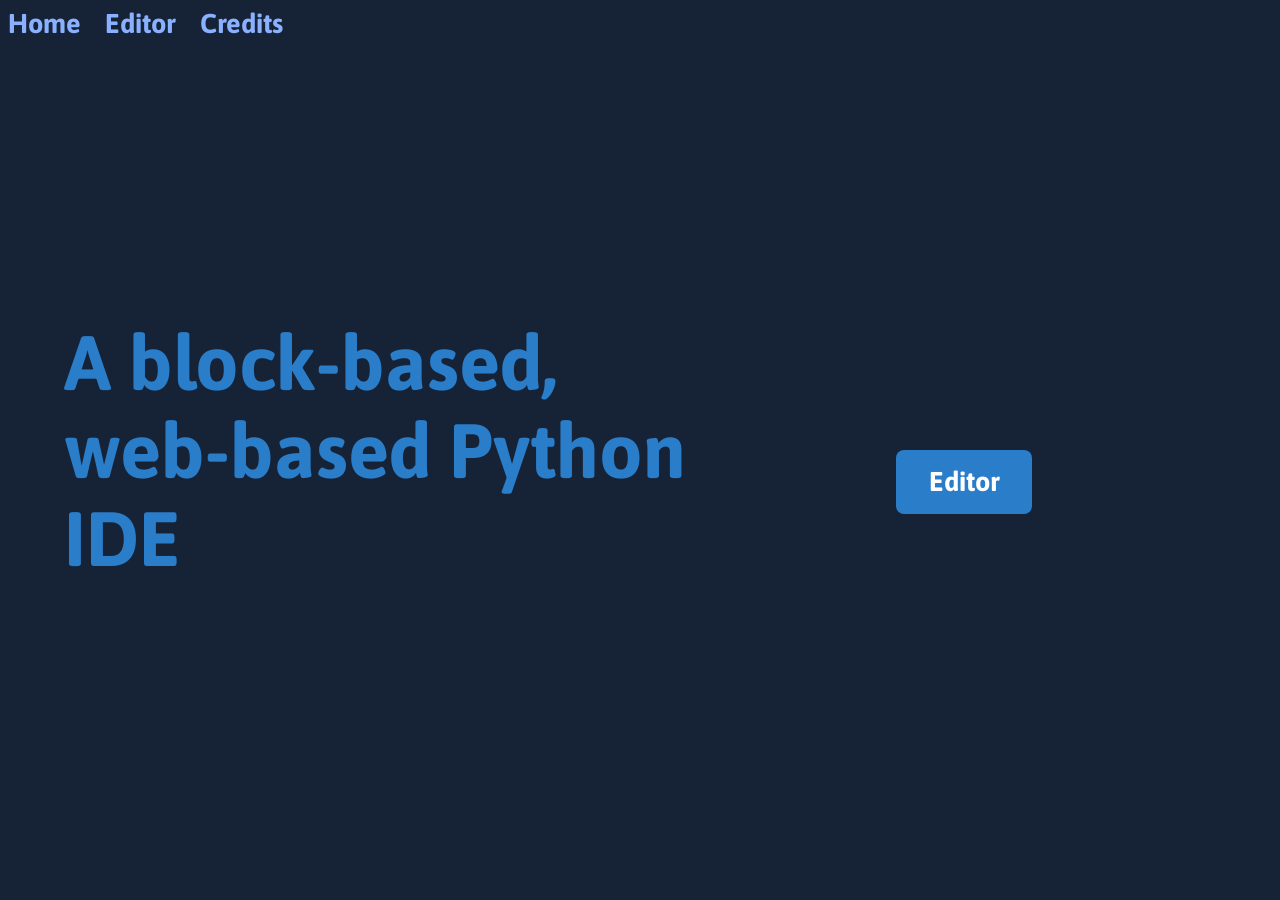
==== index.html @ ed747151 "Update index.html" ====
<!DOCTYPE HTML>
<html lang="en">
<head>
  <meta charset="UTF-8">
  <meta name="viewport" content="width=device-width, initial-scale=1.0">
  <title>PyBlocks</title>

  <link rel="stylesheet" href="style.css">
</head>
<body>
  <div class="spacer">
    <a href="/">Home</a>
    <a href="editor/">Editor</a>
    <a href="credits/">Credits</a>
  </div>
  <h1>A block-based, web-based Python IDE</h1>
  <a href="editor/" class="btn" style="--x: 70%; --y: 50%;">Editor</a>
</body>
---- style.css ----
@import url('https://fonts.googleapis.com/css2?family=Asap');

body {
  background-color: #162236
}

h1 {
  margin: 0;  
  font-family: 'Asap';
  position: absolute;
  top: 50%;
  left: 30%;
  transform: translate(-50%, -50%);
  text-align: left;
  max-width: 40rem;
  font-size: clamp(2.5rem, 6vw, 5rem);
  font-weight: 700;
  color: #2a7dc9;
}

h2 {
  font-family: 'Asap';
  font-weight: 700;
  font-size: clamp(1.8rem, 4vw, 3rem);
  color: #2a7dc9;
}

p {
  font-family: 'Asap';
  font-weight: 700;
  font-size: clamp(1.1rem, 1.5vw + 0.5rem, 1.8rem);
  color: #ffffff;
}

.btn {
  position: absolute;
  left: var(--x);
  top: var(--y);
  transform: translate(-50%, -50%)
  display: inline-block;
  font-family: 'Asap', sans-serif;
  font-weight: 700;
  font-size: clamp(1.1rem, 1.5vw + 0.5rem, 1.8rem);
  padding: 0.6em 1.2em;
  border-radius: 0.5rem;
  background-color: #2a7dc9;
  color: #ffffff;
  text-decoration: none;
  transition: background-color 0.2s ease;
}

.btn:hover {
  background-color: #1e5c99;
}

a {
  font-family: 'Asap';
  color: #8ab1ff;
  text-decoration: none;
  font-weight: 700;
  font-size: clamp(1.1rem, 1.5vw + 0.5rem, 1.8rem);
}

a:hover {
  background-color: #ffffff;
}

.spacer {
  display: inline-flex;
  gap: 1.5rem;
}
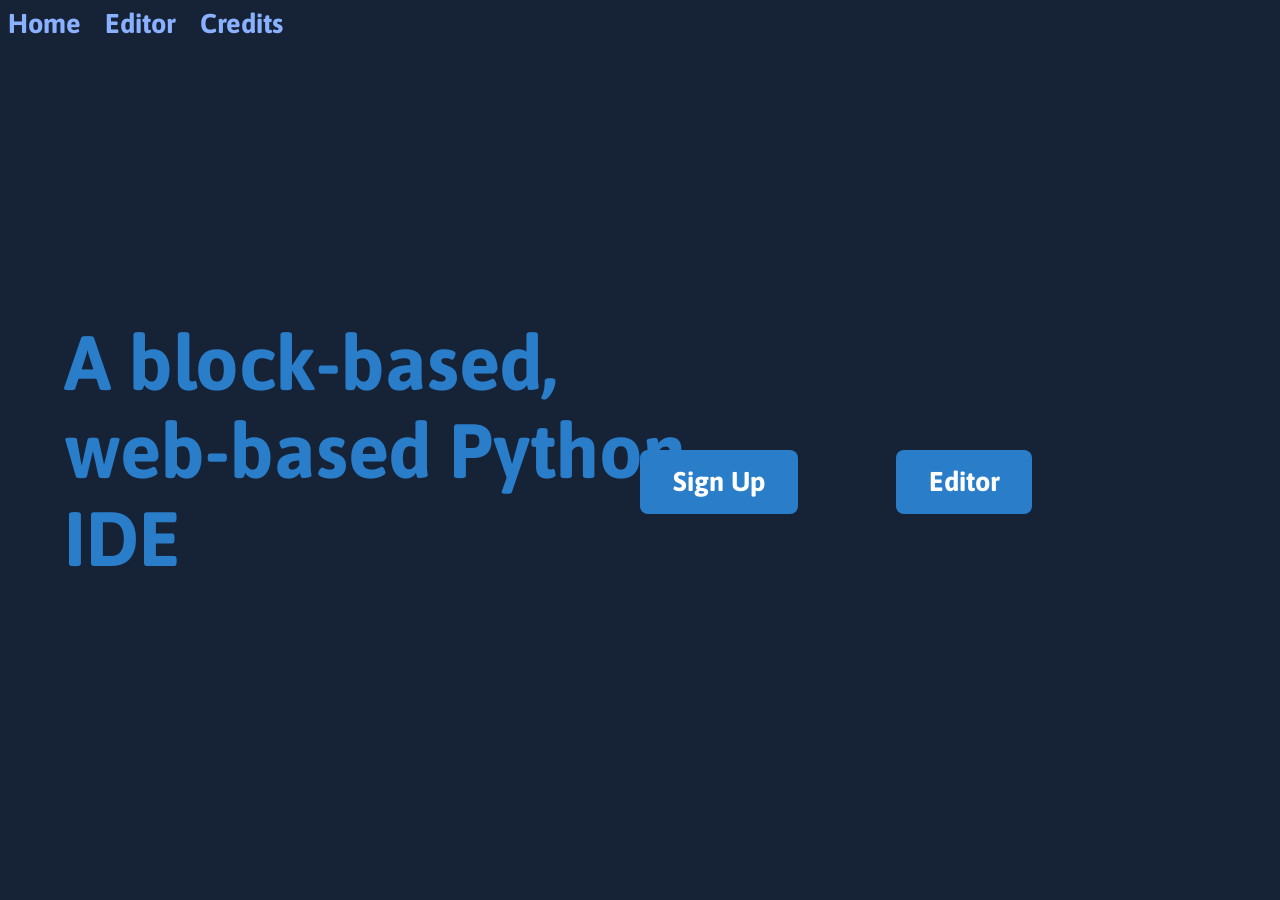
==== commit 7e710be8: "Update index.html" ====
--- a/index.html
+++ b/index.html
@@ -9,10 +9,11 @@
 </head>
 <body>
   <div class="spacer">
-    <a href="/">Home</a>
+    <a href="/pyblocks">Home</a>
     <a href="editor/">Editor</a>
     <a href="credits/">Credits</a>
   </div>
   <h1>A block-based, web-based Python IDE</h1>
+  <a href="signup/" class="btn" style="--x: 50%; --y: 50%;">Sign Up</a>
   <a href="editor/" class="btn" style="--x: 70%; --y: 50%;">Editor</a>
 </body>
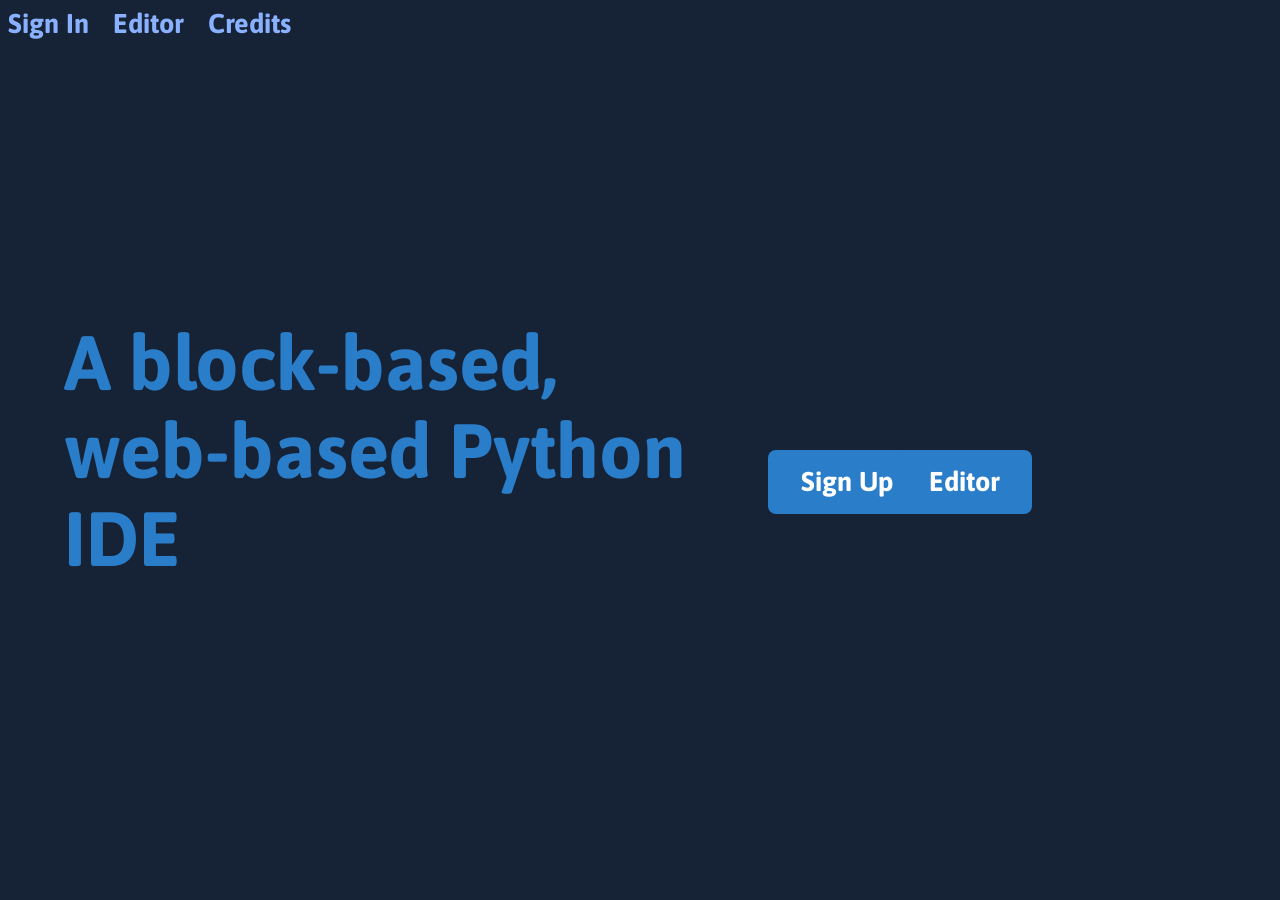
==== commit cfb7ff32: "Update index.html" ====
--- a/index.html
+++ b/index.html
@@ -9,11 +9,11 @@
 </head>
 <body>
   <div class="spacer">
-    <a href="/pyblocks">Home</a>
+    <a href="signin/">Sign In</a>
     <a href="editor/">Editor</a>
     <a href="credits/">Credits</a>
   </div>
   <h1>A block-based, web-based Python IDE</h1>
-  <a href="signup/" class="btn" style="--x: 50%; --y: 50%;">Sign Up</a>
+  <a href="signup/" class="btn" style="--x: 60%; --y: 50%;">Sign Up</a>
   <a href="editor/" class="btn" style="--x: 70%; --y: 50%;">Editor</a>
 </body>
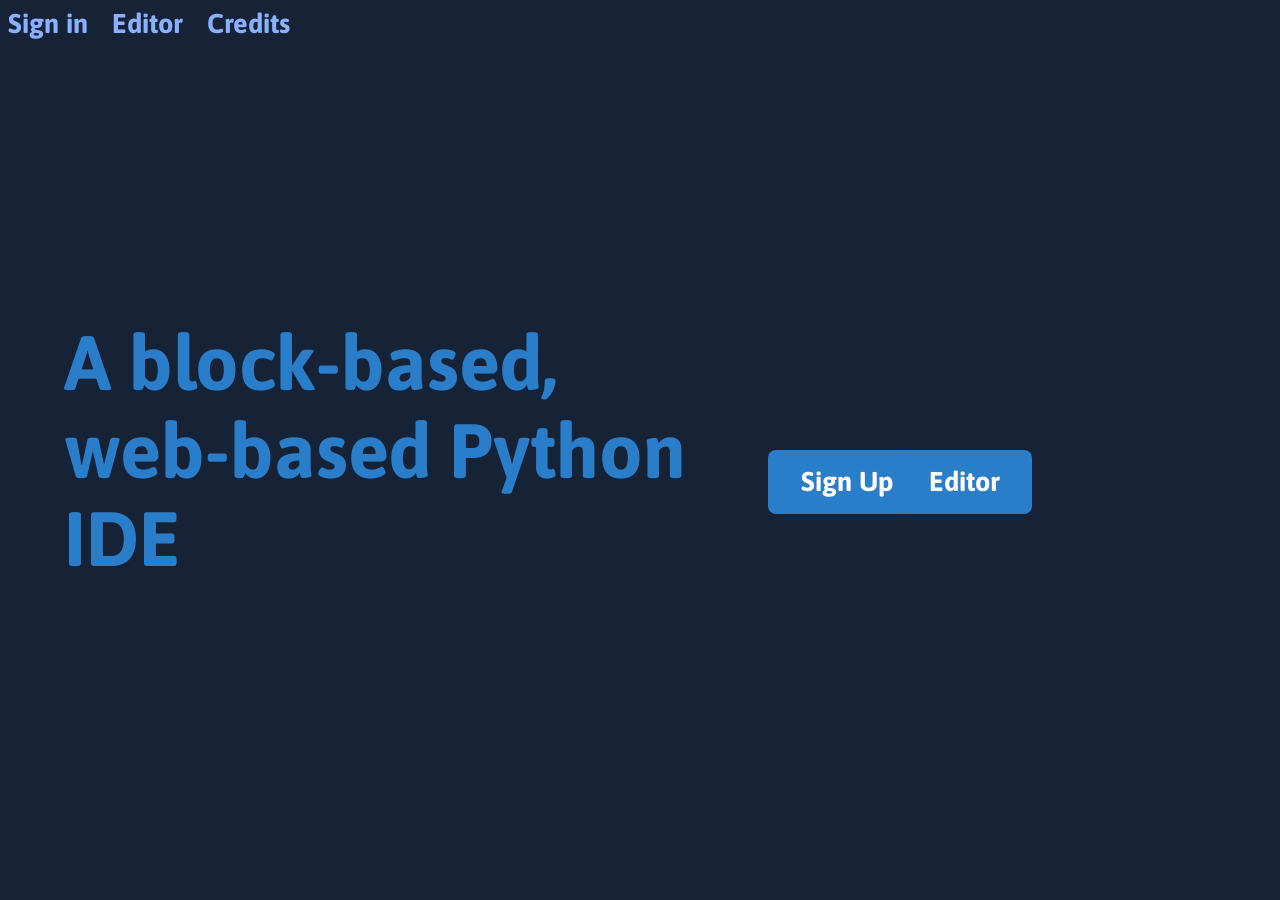
==== commit d2e4c113: "Update index.html" ====
--- a/index.html
+++ b/index.html
@@ -9,7 +9,7 @@
 </head>
 <body>
   <div class="spacer">
-    <a href="signin/">Sign In</a>
+    <a href="signin/">Sign in</a>
     <a href="editor/">Editor</a>
     <a href="credits/">Credits</a>
   </div>
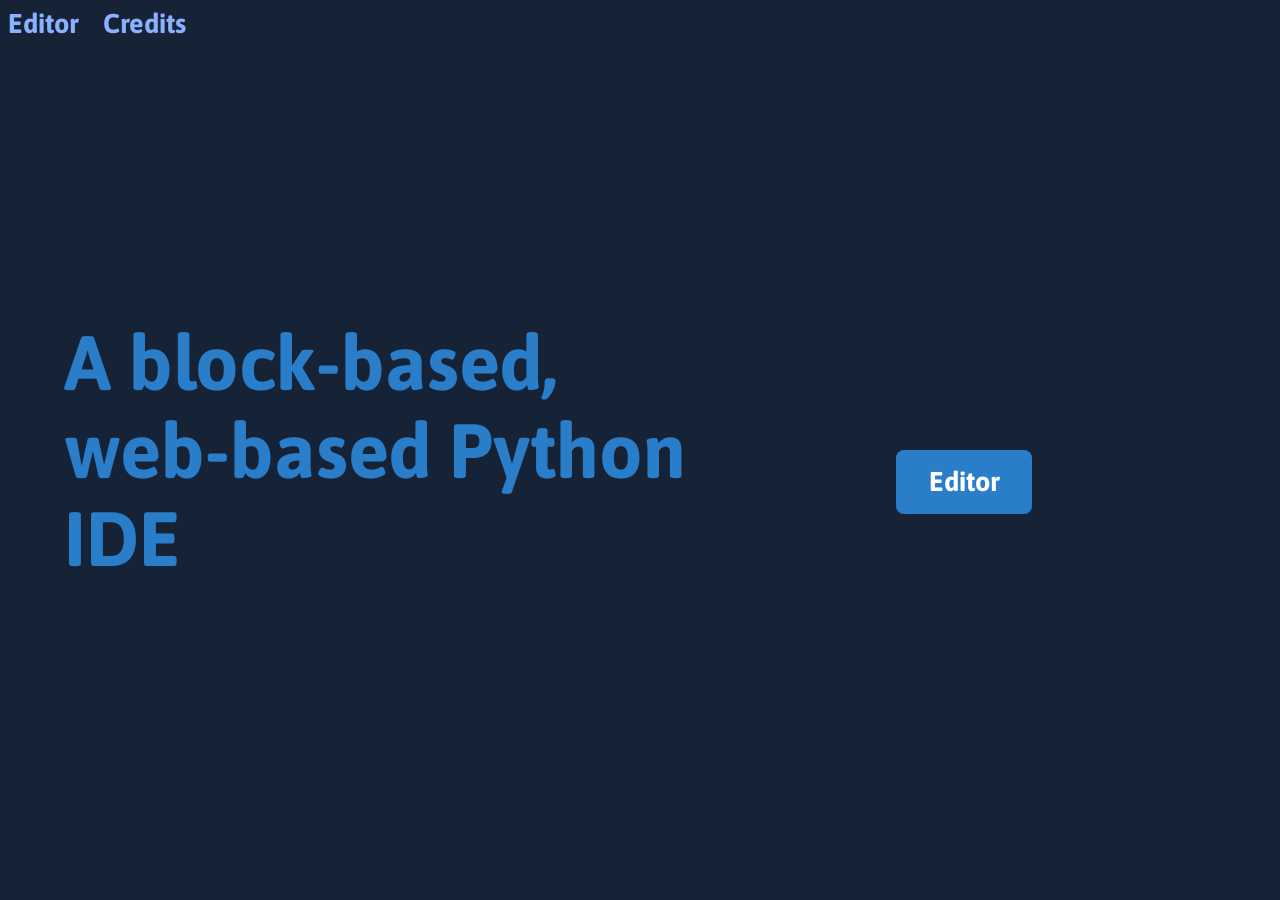
==== commit b67159d7: "Update index.html Removed 'Sign in' and 'Sign Up' links from the homepage." ====
--- a/index.html
+++ b/index.html
@@ -9,11 +9,9 @@
 </head>
 <body>
   <div class="spacer">
-    <a href="signin/">Sign in</a>
     <a href="editor/">Editor</a>
     <a href="credits/">Credits</a>
   </div>
   <h1>A block-based, web-based Python IDE</h1>
-  <a href="signup/" class="btn" style="--x: 60%; --y: 50%;">Sign Up</a>
   <a href="editor/" class="btn" style="--x: 70%; --y: 50%;">Editor</a>
 </body>
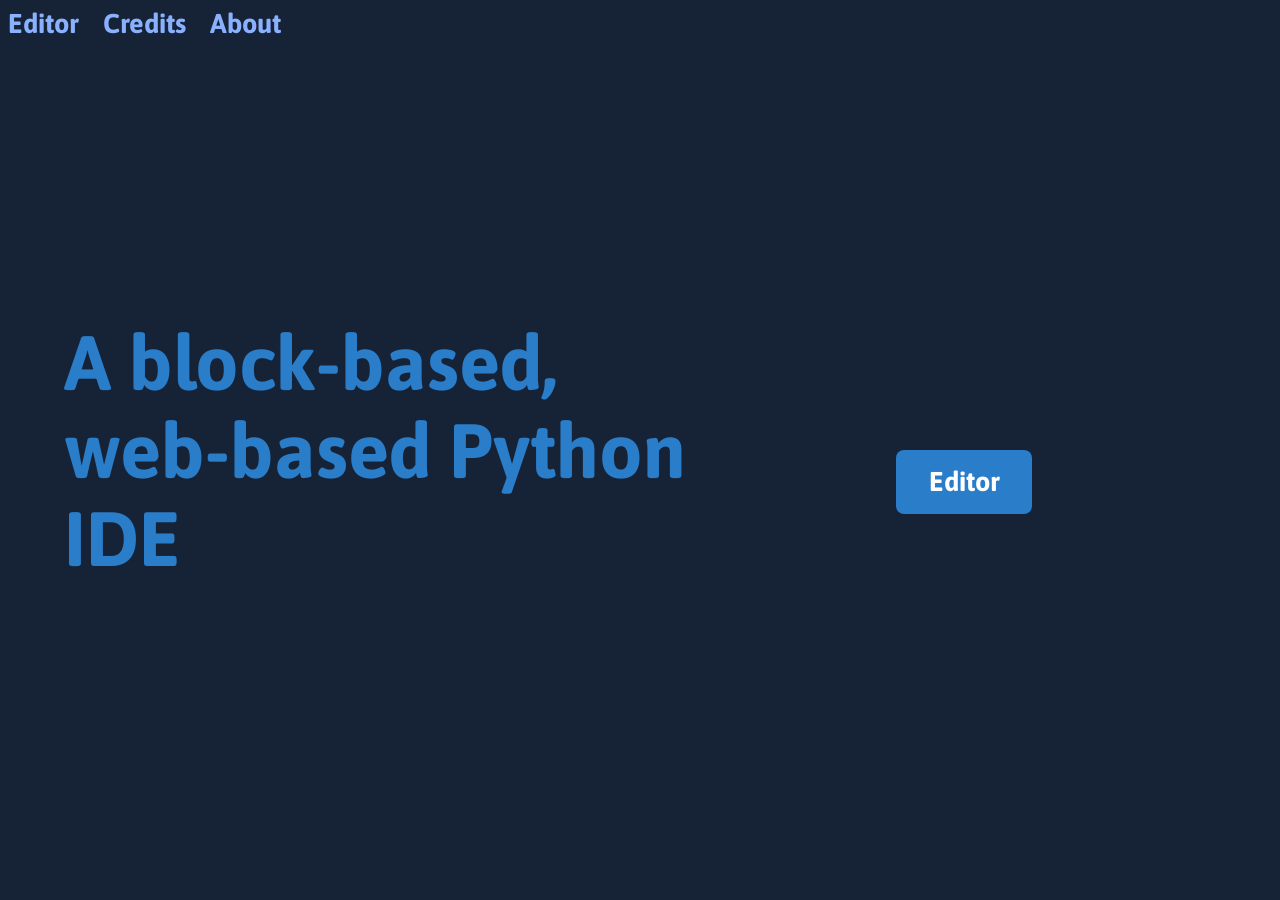
==== commit 7edb694c: "Update index.html" ====
--- a/index.html
+++ b/index.html
@@ -11,6 +11,7 @@
   <div class="spacer">
     <a href="editor/">Editor</a>
     <a href="credits/">Credits</a>
+    <a href="about/">About</a>
   </div>
   <h1>A block-based, web-based Python IDE</h1>
   <a href="editor/" class="btn" style="--x: 70%; --y: 50%;">Editor</a>
